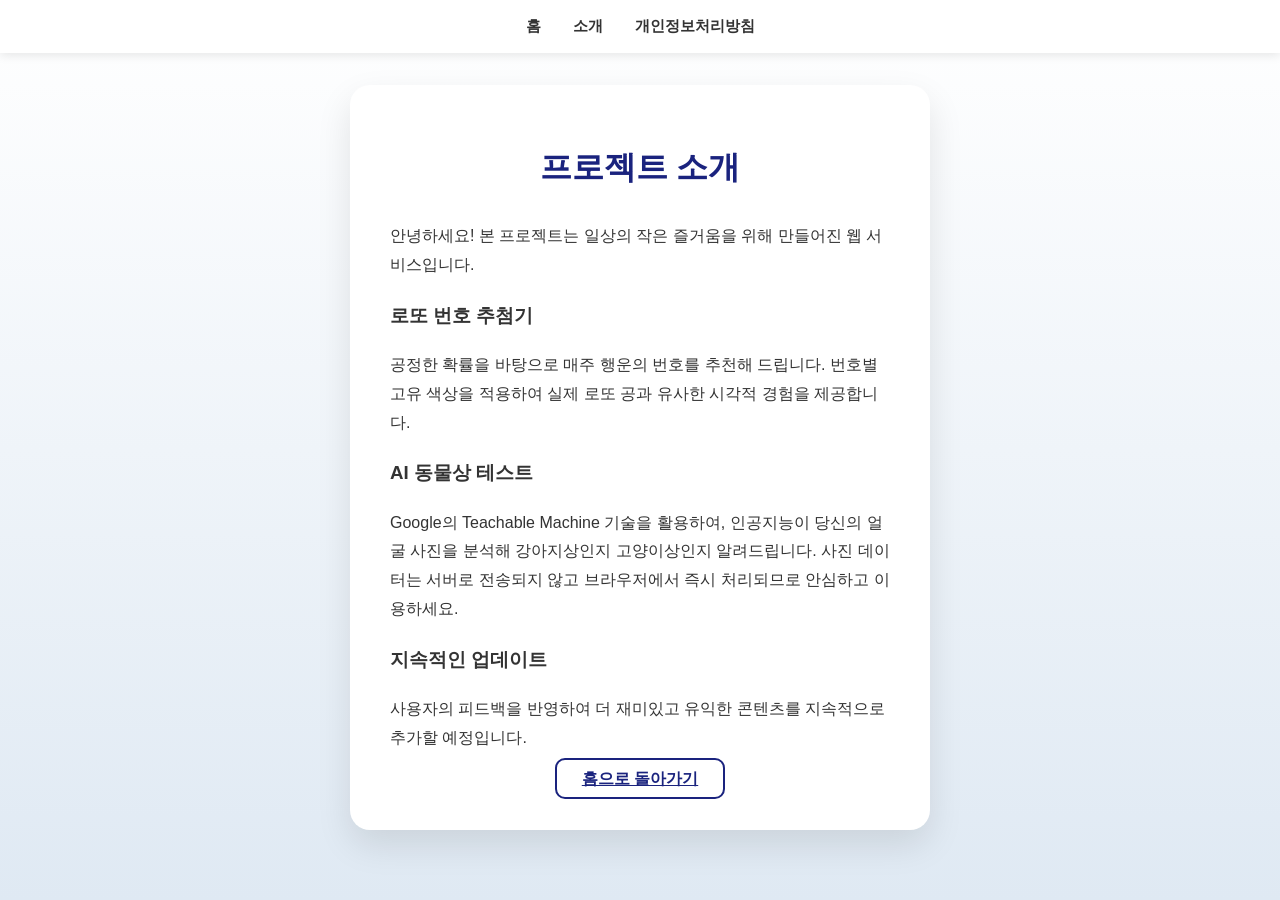
==== about.html @ e52ca160 "docs: add essential pages (About, Privacy) and high-quality content for AdSense optimization" ====
<!DOCTYPE html>
<html lang="ko">
<head>
    <meta charset="UTF-8">
    <meta name="viewport" content="width=device-width, initial-scale=1.0">
    <title>소개 | 로또 번호 추첨기 & 동물상 테스트</title>
    <link rel="stylesheet" href="style.css">
</head>
<body>
    <nav class="top-nav">
        <a href="index.html">홈</a>
        <a href="about.html">소개</a>
        <a href="privacy.html">개인정보처리방침</a>
    </nav>
    <div class="main-wrapper">
        <div class="container content-page">
            <h1>프로젝트 소개</h1>
            <div class="text-content">
                <p>안녕하세요! 본 프로젝트는 일상의 작은 즐거움을 위해 만들어진 웹 서비스입니다.</p>
                <h3>로또 번호 추첨기</h3>
                <p>공정한 확률을 바탕으로 매주 행운의 번호를 추천해 드립니다. 번호별 고유 색상을 적용하여 실제 로또 공과 유사한 시각적 경험을 제공합니다.</p>
                <h3>AI 동물상 테스트</h3>
                <p>Google의 Teachable Machine 기술을 활용하여, 인공지능이 당신의 얼굴 사진을 분석해 강아지상인지 고양이상인지 알려드립니다. 사진 데이터는 서버로 전송되지 않고 브라우저에서 즉시 처리되므로 안심하고 이용하세요.</p>
                <h3>지속적인 업데이트</h3>
                <p>사용자의 피드백을 반영하여 더 재미있고 유익한 콘텐츠를 지속적으로 추가할 예정입니다.</p>
            </div>
            <a href="index.html" class="secondary-btn">홈으로 돌아가기</a>
        </div>
    </div>
</body>
</html>
---- style.css ----
:root {
    --bg-color: #f0f2f5;
    --container-bg: #ffffff;
    --text-color: #333333;
    --primary-color: #1a237e;
    --primary-hover: #0d134b;
    --shadow-color: rgba(0, 0, 0, 0.1);
    --btn-shadow: rgba(26, 35, 126, 0.4);
    --btn-hover-shadow: rgba(26, 35, 126, 0.5);
    --gradient-start: #dfe9f3;
    --gradient-end: #ffffff;
    --input-bg: #f9f9f9;
    --input-border: #ddd;
}

[data-theme="dark"] {
    --bg-color: #121212;
    --container-bg: #1e1e1e;
    --text-color: #e0e0e0;
    --primary-color: #3f51b5;
    --primary-hover: #5c6bc0;
    --shadow-color: rgba(0, 0, 0, 0.5);
    --btn-shadow: rgba(63, 81, 181, 0.4);
    --btn-hover-shadow: rgba(63, 81, 181, 0.5);
    --gradient-start: #000000;
    --gradient-end: #1a1a1a;
    --input-bg: #2d2d2d;
    --input-border: #444;
}

body {
    font-family: 'Segoe UI', Tahoma, Geneva, Verdana, sans-serif;
    background-color: var(--bg-color);
    color: var(--text-color);
    display: flex;
    flex-direction: column;
    align-items: center;
    min-height: 100vh;
    margin: 0;
    background-image: linear-gradient(to top, var(--gradient-start) 0%, var(--gradient-end) 100%);
    transition: background-color 0.3s ease, color 0.3s ease;
}

.top-nav {
    width: 100%;
    background: var(--container-bg);
    padding: 1rem 0;
    display: flex;
    justify-content: center;
    gap: 2rem;
    box-shadow: 0 2px 10px var(--shadow-color);
    position: sticky;
    top: 0;
    z-index: 1000;
}

.top-nav a {
    text-decoration: none;
    color: var(--text-color);
    font-weight: 600;
    font-size: 0.95rem;
    transition: color 0.3s ease;
}

.top-nav a:hover {
    color: var(--primary-color);
}

.main-wrapper {
    display: flex;
    flex-direction: column;
    align-items: center;
    gap: 2rem;
    padding: 2rem;
    width: 100%;
}

.info-section {
    max-width: 800px;
    text-align: left;
}

.article-grid {
    display: grid;
    grid-template-columns: 1fr;
    gap: 2rem;
    margin-top: 1rem;
}

.article-grid article {
    border-bottom: 1px solid var(--input-border);
    padding-bottom: 1.5rem;
}

.article-grid h3 {
    color: var(--primary-color);
    font-size: 1.2rem;
    margin-bottom: 0.8rem;
}

.article-grid p {
    line-height: 1.6;
    color: var(--text-color);
    opacity: 0.9;
}

.text-content {
    text-align: left;
    line-height: 1.8;
}

.content-page {
    max-width: 700px;
}

@media (min-width: 768px) {
    .article-grid {
        grid-template-columns: 1fr 1fr;
    }
}

.container {
    text-align: center;
    background: var(--container-bg);
    padding: 2.5rem;
    border-radius: 20px;
    box-shadow: 0 15px 35px var(--shadow-color);
    width: 90%;
    max-width: 500px;
    position: relative;
    transition: background-color 0.3s ease, box-shadow 0.3s ease;
}

h1, h2 {
    color: var(--primary-color);
    margin-bottom: 2rem;
    font-weight: 700;
}

.subtitle {
    font-size: 0.95rem;
    color: var(--text-color);
    margin-top: -1.5rem;
    margin-bottom: 2rem;
    opacity: 0.8;
}

.animal-test-container {
    margin-top: 1rem;
}

.test-mode-toggle {
    display: flex;
    justify-content: center;
    gap: 1rem;
    margin-bottom: 2rem;
}

.mode-btn {
    padding: 10px 20px;
    border: 2px solid var(--primary-color);
    background: transparent;
    color: var(--primary-color);
    border-radius: 20px;
    cursor: pointer;
    font-weight: 600;
    transition: all 0.3s ease;
}

.mode-btn.active {
    background: var(--primary-color);
    color: white;
}

.webcam-container {
    display: flex;
    justify-content: center;
    margin-bottom: 1.5rem;
}

.webcam-container canvas {
    border-radius: 15px;
    box-shadow: 0 5px 15px var(--shadow-color);
    max-width: 100%;
}

.label-container {
    display: flex;
    flex-direction: column;
    gap: 0.5rem;
    width: 100%;
    margin-top: 1rem;
}

.label-container div {
    background: var(--input-bg);
    padding: 8px 15px;
    border-radius: 8px;
    font-size: 0.9rem;
    display: flex;
    justify-content: space-between;
    font-weight: 600;
}

.upload-area {
    border: 3px dashed var(--input-border);
    border-radius: 15px;
    padding: 3rem;
    cursor: pointer;
    transition: all 0.3s ease;
}

.upload-area:hover {
    border-color: var(--primary-color);
    background: var(--input-bg);
}

.upload-label {
    display: flex;
    flex-direction: column;
    align-items: center;
    gap: 1rem;
    cursor: pointer;
}

.upload-icon {
    font-size: 3rem;
}

.upload-text {
    font-weight: 600;
    color: var(--primary-color);
}

.result-area {
    display: flex;
    flex-direction: column;
    align-items: center;
    gap: 1.5rem;
}

#preview-image {
    max-width: 100%;
    max-height: 300px;
    border-radius: 15px;
    box-shadow: 0 5px 15px var(--shadow-color);
}

.prediction-result {
    font-size: 1.5rem;
    font-weight: 700;
    color: var(--primary-color);
    text-align: center;
    padding: 1rem;
    background: var(--input-bg);
    border-radius: 10px;
    width: 100%;
}

.spinner {
    border: 4px solid var(--input-border);
    border-top: 4px solid var(--primary-color);
    border-radius: 50%;
    width: 40px;
    height: 40px;
    animation: spin 1s linear infinite;
    margin: 2rem auto;
}

@keyframes spin {
    0% { transform: rotate(0deg); }
    100% { transform: rotate(360deg); }
}

#numbers-container {
    display: flex;
    justify-content: center;
    gap: 12px;
    margin-bottom: 2.5rem;
    flex-wrap: wrap;
    min-height: 60px;
}

.number-circle {
    width: 55px;
    height: 55px;
    border-radius: 50%;
    color: white;
    display: flex;
    justify-content: center;
    align-items: center;
    font-size: 1.6rem;
    font-weight: bold;
    box-shadow: 0 6px 12px rgba(0, 0, 0, 0.2);
    transition: transform 0.3s cubic-bezier(0.175, 0.885, 0.32, 1.275);
    text-shadow: 1px 1px 2px rgba(0,0,0,0.2);
}

.number-circle:hover {
    transform: scale(1.1) translateY(-5px);
}

#generate-btn, .submit-btn {
    background-color: var(--primary-color);
    color: white;
    border: none;
    padding: 16px 40px;
    font-size: 1.1rem;
    font-weight: 600;
    border-radius: 12px;
    cursor: pointer;
    transition: all 0.3s ease;
    box-shadow: 0 8px 20px var(--btn-shadow);
}

#generate-btn:hover, .submit-btn:hover {
    background-color: var(--primary-hover);
    box-shadow: 0 10px 25px var(--btn-hover-shadow);
    transform: translateY(-2px);
}

.secondary-btn {
    background: transparent;
    border: 2px solid var(--primary-color);
    color: var(--primary-color);
    padding: 10px 25px;
    border-radius: 10px;
    cursor: pointer;
    font-weight: 600;
    transition: all 0.3s ease;
}

.secondary-btn:hover {
    background: var(--primary-color);
    color: white;
}

/* Contact Form Styling */
.contact-section {
    width: 100%;
    max-width: 500px;
    text-align: center;
}

#contact-form-container {
    margin-top: 1.5rem;
    background: var(--container-bg);
    padding: 2rem;
    border-radius: 15px;
    box-shadow: 0 10px 25px var(--shadow-color);
    transition: all 0.3s ease;
}

.contact-form {
    display: flex;
    flex-direction: column;
    gap: 1.2rem;
    text-align: left;
}

.contact-form h3 {
    margin: 0;
    color: var(--primary-color);
    text-align: center;
}

.form-group {
    display: flex;
    flex-direction: column;
    gap: 0.5rem;
}

.form-group label {
    font-size: 0.9rem;
    font-weight: 600;
    color: var(--text-color);
}

.form-group input, .form-group textarea {
    padding: 12px;
    border: 2px solid var(--input-border);
    border-radius: 8px;
    background-color: var(--input-bg);
    color: var(--text-color);
    font-family: inherit;
    transition: border-color 0.3s ease;
}

.form-group input:focus, .form-group textarea:focus {
    outline: none;
    border-color: var(--primary-color);
}

.form-group textarea {
    height: 100px;
    resize: none;
}

.hidden {
    display: none;
}

.theme-toggle {
    position: absolute;
    top: 20px;
    right: 20px;
    background: none;
    border: 2px solid var(--primary-color);
    color: var(--primary-color);
    width: 40px;
    height: 40px;
    border-radius: 50%;
    cursor: pointer;
    display: flex;
    justify-content: center;
    align-items: center;
    transition: all 0.3s ease;
    font-size: 1.2rem;
}

.theme-toggle:hover {
    background-color: var(--primary-color);
    color: white;
}

/* Comments Section Styling */
.comments-section {
    width: 100%;
    max-width: 700px;
    background: var(--container-bg);
    padding: 2.5rem;
    border-radius: 20px;
    box-shadow: 0 15px 35px var(--shadow-color);
    margin-bottom: 2rem;
    transition: background-color 0.3s ease, box-shadow 0.3s ease;
}

@keyframes fadeIn {
    from { opacity: 0; transform: scale(0.5); }
    to { opacity: 1; transform: scale(1); }
}

@media (max-width: 600px) {
    .container, .comments-section {
        padding: 1.5rem;
        width: 95%;
    }
    
    .number-circle {
        width: 45px;
        height: 45px;
        font-size: 1.3rem;
    }
}
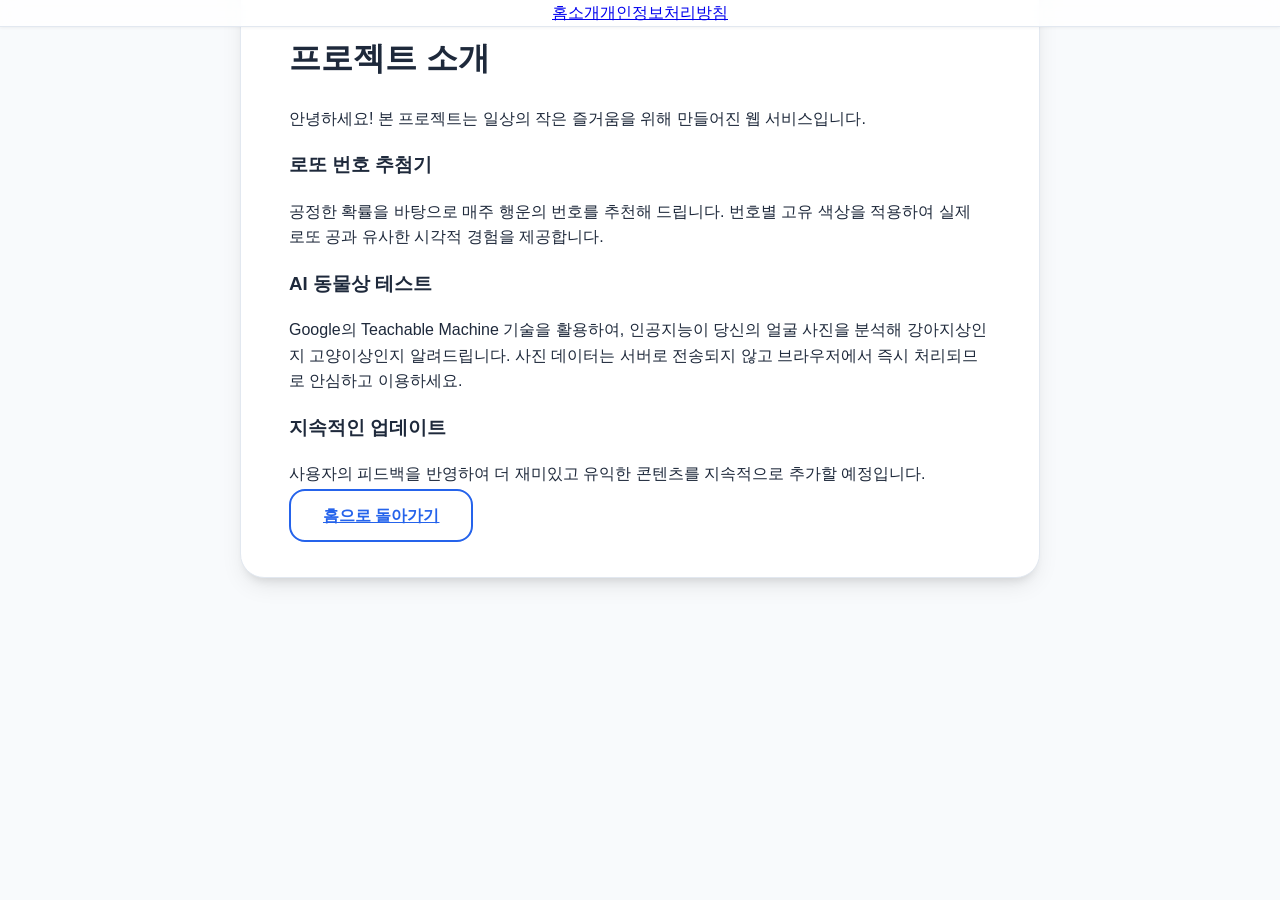
==== commit 48d9e5c2: "feat: add Google Analytics (gtag.js) to all HTML files" ====
--- a/about.html
+++ b/about.html
@@ -3,6 +3,15 @@
 <head>
     <meta charset="UTF-8">
     <meta name="viewport" content="width=device-width, initial-scale=1.0">
+    <!-- Google tag (gtag.js) -->
+    <script async src="https://www.googletagmanager.com/gtag/js?id=G-FL2F1326NY"></script>
+    <script>
+      window.dataLayer = window.dataLayer || [];
+      function gtag(){dataLayer.push(arguments);}
+      gtag('js', new Date());
+
+      gtag('config', 'G-FL2F1326NY');
+    </script>
     <title>소개 | 로또 번호 추첨기 & 동물상 테스트</title>
     <link rel="stylesheet" href="style.css">
 </head>
--- a/style.css
+++ b/style.css
@@ -1,333 +1,394 @@
 :root {
-    --bg-color: #f0f2f5;
+    --bg-color: #f8fafc;
     --container-bg: #ffffff;
-    --text-color: #333333;
-    --primary-color: #1a237e;
-    --primary-hover: #0d134b;
-    --shadow-color: rgba(0, 0, 0, 0.1);
-    --btn-shadow: rgba(26, 35, 126, 0.4);
-    --btn-hover-shadow: rgba(26, 35, 126, 0.5);
-    --gradient-start: #dfe9f3;
-    --gradient-end: #ffffff;
-    --input-bg: #f9f9f9;
-    --input-border: #ddd;
+    --text-color: #1e293b;
+    --primary-color: #2563eb;
+    --primary-hover: #1d4ed8;
+    --secondary-color: #64748b;
+    --accent-color: #f59e0b;
+    --shadow-color: rgba(0, 0, 0, 0.05);
+    --card-shadow: 0 10px 25px -5px rgba(0, 0, 0, 0.1), 0 8px 10px -6px rgba(0, 0, 0, 0.1);
+    --btn-shadow: 0 4px 6px -1px rgba(37, 99, 235, 0.2);
+    --input-bg: #f1f5f9;
+    --input-border: #e2e8f0;
+    --nav-bg: rgba(255, 255, 255, 0.8);
 }
 
 [data-theme="dark"] {
-    --bg-color: #121212;
-    --container-bg: #1e1e1e;
-    --text-color: #e0e0e0;
-    --primary-color: #3f51b5;
-    --primary-hover: #5c6bc0;
-    --shadow-color: rgba(0, 0, 0, 0.5);
-    --btn-shadow: rgba(63, 81, 181, 0.4);
-    --btn-hover-shadow: rgba(63, 81, 181, 0.5);
-    --gradient-start: #000000;
-    --gradient-end: #1a1a1a;
-    --input-bg: #2d2d2d;
-    --input-border: #444;
+    --bg-color: #0f172a;
+    --container-bg: #1e293b;
+    --text-color: #f1f5f9;
+    --primary-color: #3b82f6;
+    --primary-hover: #60a5fa;
+    --secondary-color: #94a3b8;
+    --shadow-color: rgba(0, 0, 0, 0.3);
+    --card-shadow: 0 20px 25px -5px rgba(0, 0, 0, 0.4);
+    --input-bg: #334155;
+    --input-border: #475569;
+    --nav-bg: rgba(30, 41, 59, 0.8);
 }
 
 body {
-    font-family: 'Segoe UI', Tahoma, Geneva, Verdana, sans-serif;
+    font-family: 'Inter', -apple-system, BlinkMacSystemFont, 'Segoe UI', Roboto, sans-serif;
     background-color: var(--bg-color);
     color: var(--text-color);
+    margin: 0;
+    min-height: 100vh;
+    line-height: 1.6;
+    background-image: radial-gradient(var(--input-border) 0.5px, transparent 0.5px);
+    background-size: 20px 20px;
+    transition: background-color 0.3s ease, color 0.3s ease;
     display: flex;
     flex-direction: column;
-    align-items: center;
-    min-height: 100vh;
-    margin: 0;
-    background-image: linear-gradient(to top, var(--gradient-start) 0%, var(--gradient-end) 100%);
-    transition: background-color 0.3s ease, color 0.3s ease;
 }
 
 .top-nav {
     width: 100%;
-    background: var(--container-bg);
-    padding: 1rem 0;
+    background: var(--nav-bg);
+    backdrop-filter: blur(10px);
+    padding: 0;
     display: flex;
     justify-content: center;
-    gap: 2rem;
-    box-shadow: 0 2px 10px var(--shadow-color);
+    box-shadow: 0 1px 3px var(--shadow-color);
     position: sticky;
     top: 0;
     z-index: 1000;
-}
-
-.top-nav a {
+    border-bottom: 1px solid var(--input-border);
+}
+
+.nav-container {
+    display: flex;
+    justify-content: space-between;
+    align-items: center;
+    width: 100%;
+    max-width: 1100px;
+    padding: 0 1.5rem;
+}
+
+.nav-logo {
+    font-size: 1.5rem;
+    font-weight: 900;
+    color: var(--primary-color);
     text-decoration: none;
-    color: var(--text-color);
+    letter-spacing: -0.025em;
+    display: flex;
+    align-items: center;
+    gap: 0.5rem;
+}
+
+.nav-links {
+    display: flex;
+    gap: 2rem;
+}
+
+.nav-links a {
+    text-decoration: none;
+    color: var(--secondary-color);
     font-weight: 600;
     font-size: 0.95rem;
-    transition: color 0.3s ease;
-}
-
-.top-nav a:hover {
-    color: var(--primary-color);
+    padding: 1.5rem 0;
+    border-bottom: 2px solid transparent;
+    transition: all 0.2s ease;
+}
+
+.nav-links a:hover, .nav-links a.active {
+    color: var(--primary-color);
+    border-bottom-color: var(--primary-color);
+}
+
+.hero-section {
+    text-align: center;
+    padding: 6rem 1.5rem;
+    background: linear-gradient(to bottom, var(--container-bg), transparent);
+    width: 100%;
+    margin-bottom: 0;
+}
+
+.hero-section h1 {
+    font-size: 3.5rem;
+    font-weight: 800;
+    margin-bottom: 1.5rem;
+    color: var(--text-color);
+    letter-spacing: -0.05em;
+    line-height: 1.1;
+}
+
+.hero-section p {
+    font-size: 1.25rem;
+    color: var(--secondary-color);
+    max-width: 700px;
+    margin: 0 auto;
 }
 
 .main-wrapper {
+    max-width: 1100px;
+    margin: -4rem auto 0;
+    padding: 0 1.5rem 6rem;
     display: flex;
     flex-direction: column;
-    align-items: center;
-    gap: 2rem;
-    padding: 2rem;
-    width: 100%;
-}
-
-.info-section {
+    gap: 3rem;
+    width: 100%;
+    box-sizing: border-box;
+    align-items: center;
+}
+
+.container {
+    background: var(--container-bg);
+    padding: 3rem;
+    border-radius: 24px;
+    box-shadow: var(--card-shadow);
+    border: 1px solid var(--input-border);
+    position: relative;
+    overflow: hidden;
+    width: 100%;
     max-width: 800px;
-    text-align: left;
-}
-
-.article-grid {
-    display: grid;
-    grid-template-columns: 1fr;
-    gap: 2rem;
-    margin-top: 1rem;
-}
-
-.article-grid article {
-    border-bottom: 1px solid var(--input-border);
-    padding-bottom: 1.5rem;
-}
-
-.article-grid h3 {
-    color: var(--primary-color);
-    font-size: 1.2rem;
-    margin-bottom: 0.8rem;
-}
-
-.article-grid p {
-    line-height: 1.6;
-    color: var(--text-color);
-    opacity: 0.9;
-}
-
-.text-content {
-    text-align: left;
-    line-height: 1.8;
-}
-
-.content-page {
-    max-width: 700px;
-}
-
-@media (min-width: 768px) {
-    .article-grid {
-        grid-template-columns: 1fr 1fr;
-    }
-}
-
-.container {
-    text-align: center;
-    background: var(--container-bg);
-    padding: 2.5rem;
-    border-radius: 20px;
-    box-shadow: 0 15px 35px var(--shadow-color);
-    width: 90%;
-    max-width: 500px;
-    position: relative;
-    transition: background-color 0.3s ease, box-shadow 0.3s ease;
-}
-
-h1, h2 {
-    color: var(--primary-color);
+    box-sizing: border-box;
+}
+
+.container::before {
+    content: '';
+    position: absolute;
+    top: 0;
+    left: 0;
+    width: 100%;
+    height: 4px;
+    background: var(--primary-color);
+}
+
+h2 {
+    font-size: 2rem;
+    font-weight: 700;
     margin-bottom: 2rem;
-    font-weight: 700;
-}
-
-.subtitle {
-    font-size: 0.95rem;
-    color: var(--text-color);
-    margin-top: -1.5rem;
-    margin-bottom: 2rem;
-    opacity: 0.8;
-}
-
-.animal-test-container {
-    margin-top: 1rem;
-}
-
-.test-mode-toggle {
+    letter-spacing: -0.025em;
+    color: var(--primary-color);
+}
+
+/* Lotto Specific */
+#numbers-container {
     display: flex;
     justify-content: center;
     gap: 1rem;
-    margin-bottom: 2rem;
+    margin: 3rem 0;
+    flex-wrap: wrap;
+    min-height: 64px;
+}
+
+.number-circle {
+    width: 64px;
+    height: 64px;
+    border-radius: 50%;
+    color: white;
+    display: flex;
+    justify-content: center;
+    align-items: center;
+    font-size: 1.75rem;
+    font-weight: 800;
+    box-shadow: 0 10px 15px -3px rgba(0, 0, 0, 0.1);
+    transform: rotate(-5deg);
+    transition: all 0.3s cubic-bezier(0.175, 0.885, 0.32, 1.275);
+}
+
+.number-circle:hover {
+    transform: rotate(0deg) scale(1.1);
+}
+
+#generate-btn, .submit-btn {
+    background-color: var(--primary-color);
+    color: white;
+    border: none;
+    padding: 1.25rem 3rem;
+    font-size: 1.1rem;
+    font-weight: 700;
+    border-radius: 16px;
+    cursor: pointer;
+    box-shadow: var(--btn-shadow);
+    transition: all 0.2s ease;
+}
+
+#generate-btn:hover, .submit-btn:hover {
+    background-color: var(--primary-hover);
+    transform: translateY(-2px);
+    box-shadow: 0 10px 15px -3px rgba(37, 99, 235, 0.3);
+}
+
+/* Animal Test Specific */
+.test-mode-toggle {
+    background: var(--input-bg);
+    padding: 0.5rem;
+    border-radius: 16px;
+    display: inline-flex;
+    gap: 0.5rem;
+    margin-bottom: 3rem;
 }
 
 .mode-btn {
-    padding: 10px 20px;
-    border: 2px solid var(--primary-color);
+    padding: 0.75rem 1.5rem;
+    border: none;
     background: transparent;
-    color: var(--primary-color);
-    border-radius: 20px;
+    color: var(--secondary-color);
+    border-radius: 12px;
     cursor: pointer;
     font-weight: 600;
+    transition: all 0.2s ease;
+}
+
+.mode-btn.active {
+    background: var(--container-bg);
+    color: var(--primary-color);
+    box-shadow: 0 4px 6px -1px var(--shadow-color);
+}
+
+.upload-area {
+    border: 2px dashed var(--input-border);
+    background: var(--input-bg);
+    padding: 4rem 2rem;
+    border-radius: 20px;
     transition: all 0.3s ease;
 }
 
-.mode-btn.active {
-    background: var(--primary-color);
-    color: white;
-}
-
-.webcam-container {
-    display: flex;
-    justify-content: center;
-    margin-bottom: 1.5rem;
-}
-
-.webcam-container canvas {
-    border-radius: 15px;
-    box-shadow: 0 5px 15px var(--shadow-color);
-    max-width: 100%;
+.upload-area:hover {
+    border-color: var(--primary-color);
+    background: rgba(37, 99, 235, 0.05);
+}
+
+.upload-label {
+    display: flex;
+    flex-direction: column;
+    align-items: center;
+    gap: 1rem;
+    cursor: pointer;
+}
+
+.upload-icon { font-size: 3rem; }
+.upload-text { font-weight: 700; color: var(--primary-color); }
+
+.prediction-result {
+    font-size: 2rem;
+    font-weight: 800;
+    margin: 2rem 0;
+    color: var(--primary-color);
 }
 
 .label-container {
     display: flex;
     flex-direction: column;
-    gap: 0.5rem;
-    width: 100%;
-    margin-top: 1rem;
+    gap: 0.75rem;
+    width: 100%;
 }
 
 .label-container div {
     background: var(--input-bg);
-    padding: 8px 15px;
-    border-radius: 8px;
-    font-size: 0.9rem;
+    padding: 1rem 1.5rem;
+    border-radius: 12px;
     display: flex;
     justify-content: space-between;
-    font-weight: 600;
-}
-
-.upload-area {
-    border: 3px dashed var(--input-border);
-    border-radius: 15px;
-    padding: 3rem;
-    cursor: pointer;
-    transition: all 0.3s ease;
-}
-
-.upload-area:hover {
-    border-color: var(--primary-color);
-    background: var(--input-bg);
-}
-
-.upload-label {
-    display: flex;
-    flex-direction: column;
-    align-items: center;
-    gap: 1rem;
-    cursor: pointer;
-}
-
-.upload-icon {
-    font-size: 3rem;
-}
-
-.upload-text {
-    font-weight: 600;
-    color: var(--primary-color);
-}
-
-.result-area {
-    display: flex;
-    flex-direction: column;
-    align-items: center;
-    gap: 1.5rem;
-}
-
-#preview-image {
-    max-width: 100%;
-    max-height: 300px;
-    border-radius: 15px;
-    box-shadow: 0 5px 15px var(--shadow-color);
-}
-
-.prediction-result {
-    font-size: 1.5rem;
     font-weight: 700;
-    color: var(--primary-color);
-    text-align: center;
-    padding: 1rem;
-    background: var(--input-bg);
-    border-radius: 10px;
-    width: 100%;
 }
 
 .spinner {
     border: 4px solid var(--input-border);
     border-top: 4px solid var(--primary-color);
     border-radius: 50%;
-    width: 40px;
-    height: 40px;
+    width: 48px;
+    height: 48px;
     animation: spin 1s linear infinite;
-    margin: 2rem auto;
-}
-
-@keyframes spin {
-    0% { transform: rotate(0deg); }
-    100% { transform: rotate(360deg); }
-}
-
-#numbers-container {
+    margin: 3rem auto;
+}
+
+@keyframes spin { 0% { transform: rotate(0deg); } 100% { transform: rotate(360deg); } }
+
+/* Blog/Stats */
+.article-grid {
+    display: grid;
+    grid-template-columns: repeat(auto-fit, minmax(300px, 1fr));
+    gap: 2rem;
+    width: 100%;
+}
+
+.blog-card {
+    background: var(--container-bg);
+    border-radius: 24px;
+    padding: 2.5rem;
+    border: 1px solid var(--input-border);
+    transition: all 0.3s ease;
+    box-shadow: var(--card-shadow);
+    text-align: left;
+}
+
+.blog-card:hover {
+    transform: translateY(-8px);
+}
+
+.blog-card h3 { color: var(--primary-color); font-size: 1.5rem; margin-top: 0; }
+
+.read-more {
+    display: inline-flex;
+    align-items: center;
+    color: var(--primary-color);
+    font-weight: 700;
+    text-decoration: none;
+    margin-top: 1.5rem;
+    gap: 0.5rem;
+}
+
+.footer {
+    padding: 6rem 1.5rem;
+    background: var(--container-bg);
+    border-top: 1px solid var(--input-border);
+    text-align: center;
+    margin-top: auto;
+}
+
+.footer-links {
     display: flex;
     justify-content: center;
-    gap: 12px;
-    margin-bottom: 2.5rem;
-    flex-wrap: wrap;
-    min-height: 60px;
-}
-
-.number-circle {
-    width: 55px;
-    height: 55px;
-    border-radius: 50%;
-    color: white;
-    display: flex;
+    gap: 3rem;
+    margin-bottom: 2rem;
+}
+
+.footer-links a { color: var(--secondary-color); text-decoration: none; font-weight: 600; }
+
+.theme-toggle {
+    position: absolute;
+    top: 2rem;
+    right: 2rem;
+    width: 48px;
+    height: 48px;
+    border-radius: 14px;
+    border: 1px solid var(--input-border);
+    background: var(--container-bg);
+    cursor: pointer;
+    display: flex;
+    align-items: center;
     justify-content: center;
-    align-items: center;
-    font-size: 1.6rem;
-    font-weight: bold;
-    box-shadow: 0 6px 12px rgba(0, 0, 0, 0.2);
-    transition: transform 0.3s cubic-bezier(0.175, 0.885, 0.32, 1.275);
-    text-shadow: 1px 1px 2px rgba(0,0,0,0.2);
-}
-
-.number-circle:hover {
-    transform: scale(1.1) translateY(-5px);
-}
-
-#generate-btn, .submit-btn {
-    background-color: var(--primary-color);
-    color: white;
-    border: none;
-    padding: 16px 40px;
-    font-size: 1.1rem;
-    font-weight: 600;
-    border-radius: 12px;
-    cursor: pointer;
-    transition: all 0.3s ease;
-    box-shadow: 0 8px 20px var(--btn-shadow);
-}
-
-#generate-btn:hover, .submit-btn:hover {
-    background-color: var(--primary-hover);
-    box-shadow: 0 10px 25px var(--btn-hover-shadow);
-    transform: translateY(-2px);
+    font-size: 1.25rem;
+}
+
+.hidden { display: none; }
+
+#preview-image {
+    max-width: 100%;
+    max-height: 400px;
+    border-radius: 20px;
+    margin-bottom: 2rem;
+    box-shadow: var(--card-shadow);
+}
+
+.webcam-container canvas {
+    border-radius: 20px;
+    box-shadow: var(--card-shadow);
+    max-width: 100%;
 }
 
 .secondary-btn {
     background: transparent;
     border: 2px solid var(--primary-color);
     color: var(--primary-color);
-    padding: 10px 25px;
-    border-radius: 10px;
+    padding: 1rem 2rem;
+    border-radius: 16px;
     cursor: pointer;
-    font-weight: 600;
-    transition: all 0.3s ease;
+    font-weight: 700;
+    transition: all 0.2s ease;
 }
 
 .secondary-btn:hover {
@@ -335,120 +396,13 @@
     color: white;
 }
 
-/* Contact Form Styling */
-.contact-section {
-    width: 100%;
-    max-width: 500px;
-    text-align: center;
-}
-
-#contact-form-container {
-    margin-top: 1.5rem;
-    background: var(--container-bg);
-    padding: 2rem;
-    border-radius: 15px;
-    box-shadow: 0 10px 25px var(--shadow-color);
-    transition: all 0.3s ease;
-}
-
-.contact-form {
-    display: flex;
-    flex-direction: column;
-    gap: 1.2rem;
-    text-align: left;
-}
-
-.contact-form h3 {
-    margin: 0;
-    color: var(--primary-color);
-    text-align: center;
-}
-
-.form-group {
-    display: flex;
-    flex-direction: column;
-    gap: 0.5rem;
-}
-
-.form-group label {
-    font-size: 0.9rem;
-    font-weight: 600;
-    color: var(--text-color);
-}
-
-.form-group input, .form-group textarea {
-    padding: 12px;
-    border: 2px solid var(--input-border);
-    border-radius: 8px;
-    background-color: var(--input-bg);
-    color: var(--text-color);
-    font-family: inherit;
-    transition: border-color 0.3s ease;
-}
-
-.form-group input:focus, .form-group textarea:focus {
-    outline: none;
-    border-color: var(--primary-color);
-}
-
-.form-group textarea {
-    height: 100px;
-    resize: none;
-}
-
-.hidden {
-    display: none;
-}
-
-.theme-toggle {
-    position: absolute;
-    top: 20px;
-    right: 20px;
-    background: none;
-    border: 2px solid var(--primary-color);
-    color: var(--primary-color);
-    width: 40px;
-    height: 40px;
-    border-radius: 50%;
-    cursor: pointer;
-    display: flex;
-    justify-content: center;
-    align-items: center;
-    transition: all 0.3s ease;
-    font-size: 1.2rem;
-}
-
-.theme-toggle:hover {
-    background-color: var(--primary-color);
-    color: white;
-}
-
-/* Comments Section Styling */
-.comments-section {
-    width: 100%;
-    max-width: 700px;
-    background: var(--container-bg);
-    padding: 2.5rem;
-    border-radius: 20px;
-    box-shadow: 0 15px 35px var(--shadow-color);
-    margin-bottom: 2rem;
-    transition: background-color 0.3s ease, box-shadow 0.3s ease;
-}
-
 @keyframes fadeIn {
-    from { opacity: 0; transform: scale(0.5); }
-    to { opacity: 1; transform: scale(1); }
-}
-
-@media (max-width: 600px) {
-    .container, .comments-section {
-        padding: 1.5rem;
-        width: 95%;
-    }
-    
-    .number-circle {
-        width: 45px;
-        height: 45px;
-        font-size: 1.3rem;
-    }
-}
+    from { opacity: 0; transform: translateY(20px); }
+    to { opacity: 1; transform: translateY(0); }
+}
+
+@media (max-width: 768px) {
+    .hero-section h1 { font-size: 2.5rem; }
+    .nav-links { display: none; }
+    .container { padding: 2rem; }
+}
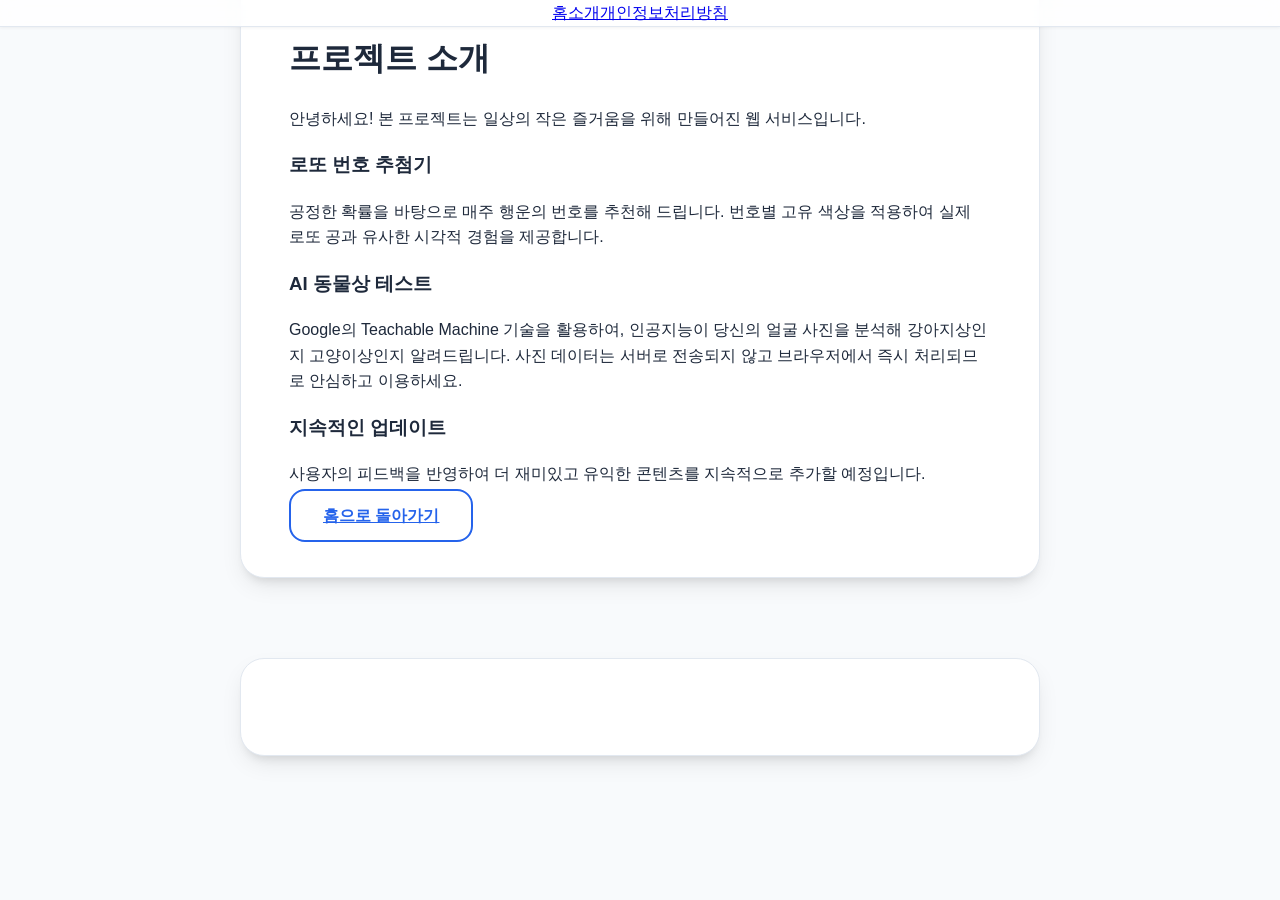
==== commit ca2ddcc0: "fix: resolve broken Disqus comments and ensure consistent styling across all pages" ====
--- a/about.html
+++ b/about.html
@@ -35,6 +35,11 @@
             </div>
             <a href="index.html" class="secondary-btn">홈으로 돌아가기</a>
         </div>
+
+        <div class="comments-section">
+            <div id="disqus_thread"></div>
+            <noscript>Please enable JavaScript to view the comments.</noscript>
+        </div>
     </div>
 </body>
 </html>
--- a/style.css
+++ b/style.css
@@ -366,6 +366,18 @@
 
 .hidden { display: none; }
 
+.comments-section {
+    width: 100%;
+    max-width: 800px;
+    background: var(--container-bg);
+    padding: 3rem;
+    border-radius: 24px;
+    box-shadow: var(--card-shadow);
+    border: 1px solid var(--input-border);
+    box-sizing: border-box;
+    margin-top: 2rem;
+}
+
 #preview-image {
     max-width: 100%;
     max-height: 400px;
